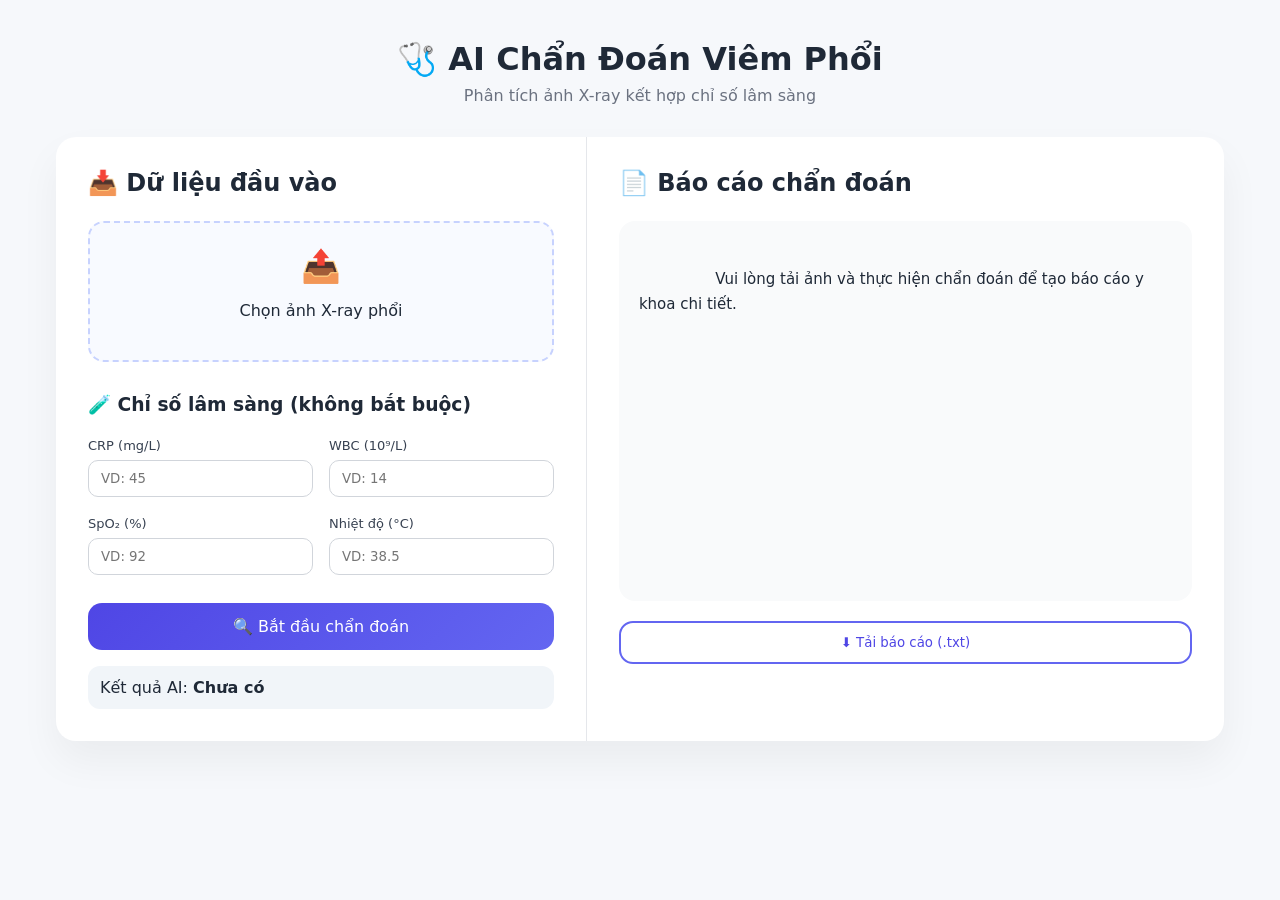
==== frontend/index.html @ d8b69166 "first commit" ====
<!DOCTYPE html>
<html lang="vi">
<head>
    <meta charset="UTF-8">
    <title>AI Chẩn Đoán Viêm Phổi</title>
    <meta name="viewport" content="width=device-width, initial-scale=1.0">
    <link rel="stylesheet" href="style.css">
</head>
<body>

<div class="app-wrapper">

    <!-- HEADER -->
    <header class="app-header">
        <h1>🩺 AI Chẩn Đoán Viêm Phổi</h1>
        <p>Phân tích ảnh X-ray kết hợp chỉ số lâm sàng</p>
    </header>

    <!-- MAIN -->
    <main class="app-card">

        <!-- LEFT -->
        <section class="panel left-panel">
            <h2>📥 Dữ liệu đầu vào</h2>

            <!-- Upload -->
            <label class="upload-box">
                <input type="file" id="image" accept="image/*" onchange="previewImage(event)">
                <div class="upload-content">
                    <span>📤</span>
                    <p>Chọn ảnh X-ray phổi</p>
                </div>
            </label>

            <div class="preview">
                <img id="image-preview" alt="Xem trước ảnh">
            </div>

            <!-- LAB -->
            <div class="lab-section">
                <h3>🧪 Chỉ số lâm sàng (không bắt buộc)</h3>

                <div class="lab-grid">
                    <div class="lab-item">
                        <label>CRP (mg/L)</label>
                        <input type="number" placeholder="VD: 45">
                    </div>

                    <div class="lab-item">
                        <label>WBC (10⁹/L)</label>
                        <input type="number" placeholder="VD: 14">
                    </div>

                    <div class="lab-item">
                        <label>SpO₂ (%)</label>
                        <input type="number" placeholder="VD: 92">
                    </div>

                    <div class="lab-item">
                        <label>Nhiệt độ (°C)</label>
                        <input type="number" step="0.1" placeholder="VD: 38.5">
                    </div>
                </div>
            </div>

            <button class="btn-primary" onclick="predict()">
                🔍 Bắt đầu chẩn đoán
            </button>

            <div class="result-box">
                <span>Kết quả AI:</span>
                <strong id="result-text">Chưa có</strong>
            </div>
        </section>

        <!-- RIGHT -->
        <section class="panel right-panel">
            <h2>📄 Báo cáo chẩn đoán</h2>

            <div id="llm-content" class="report-box">
                Vui lòng tải ảnh và thực hiện chẩn đoán để tạo báo cáo y khoa chi tiết.
            </div>

            <button class="btn-outline" onclick="downloadReport()">
                ⬇️ Tải báo cáo (.txt)
            </button>
        </section>

    </main>

</div>

<script src="script.js"></script>
</body>
</html>
---- frontend/style.css ----
/* RESET */
* {
    box-sizing: border-box;
    font-family: "Segoe UI", "Noto Sans JP", system-ui, sans-serif;
}

body {
    margin: 0;
    background: #f6f8fb;
    color: #1f2937;
}

/* WRAPPER */
.app-wrapper {
    max-width: 1200px;
    margin: 40px auto;
    padding: 0 16px;
}

/* HEADER */
.app-header {
    text-align: center;
    margin-bottom: 32px;
}

.app-header h1 {
    margin: 0;
    font-size: 32px;
    font-weight: 700;
}

.app-header p {
    margin-top: 8px;
    color: #6b7280;
}

/* CARD */
.app-card {
    display: grid;
    grid-template-columns: 1fr 1.2fr;
    background: #ffffff;
    border-radius: 20px;
    box-shadow: 0 20px 40px rgba(0,0,0,0.05);
    overflow: hidden;
}

/* PANEL */
.panel {
    padding: 32px;
}

.panel h2 {
    margin-top: 0;
    margin-bottom: 24px;
}

/* LEFT PANEL */
.left-panel {
    border-right: 1px solid #e5e7eb;
}

/* UPLOAD */
.upload-box {
    display: block;
    border: 2px dashed #c7d2fe;
    border-radius: 16px;
    padding: 24px;
    cursor: pointer;
    text-align: center;
    transition: 0.2s;
    background: #f8faff;
}

.upload-box:hover {
    background: #eef2ff;
}

.upload-box input {
    display: none;
}

.upload-content span {
    font-size: 32px;
}

.preview img {
    width: 100%;
    margin-top: 16px;
    border-radius: 12px;
    display: none;
}

/* LAB */
.lab-section {
    margin-top: 32px;
}

.lab-grid {
    display: grid;
    grid-template-columns: repeat(2, 1fr);
    gap: 16px;
}

.lab-item label {
    font-size: 13px;
    color: #374151;
}

.lab-item input {
    width: 100%;
    padding: 10px 12px;
    border-radius: 10px;
    border: 1px solid #d1d5db;
    margin-top: 6px;
}

/* BUTTONS */
.btn-primary {
    margin-top: 28px;
    width: 100%;
    padding: 14px;
    background: linear-gradient(135deg, #4f46e5, #6366f1);
    color: white;
    border: none;
    border-radius: 14px;
    font-size: 16px;
    cursor: pointer;
}

.btn-outline {
    margin-top: 20px;
    width: 100%;
    padding: 12px;
    background: transparent;
    border: 2px solid #6366f1;
    color: #4f46e5;
    border-radius: 14px;
    cursor: pointer;
}

/* RESULT */
.result-box {
    margin-top: 16px;
    padding: 12px;
    background: #f1f5f9;
    border-radius: 12px;
}

/* RIGHT PANEL */
.report-box {
    background: #f9fafb;
    border-radius: 16px;
    padding: 20px;
    height: 380px;
    overflow-y: auto;
    line-height: 1.7;
    font-size: 15px;
    white-space: pre-wrap;
}
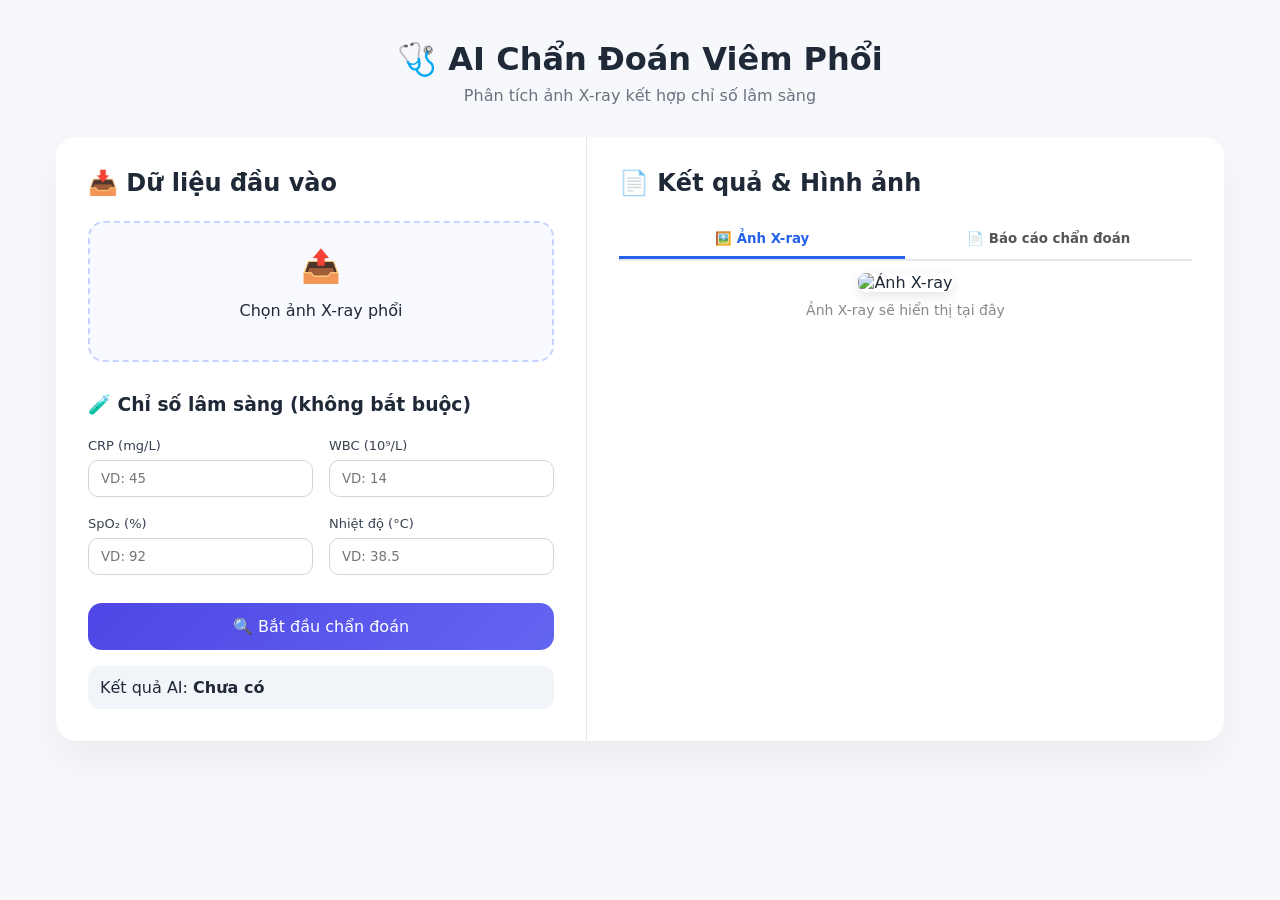
==== commit 5e0e3e2b: "grad-cam" ====
--- a/frontend/index.html
+++ b/frontend/index.html
@@ -1,95 +1,127 @@
 <!DOCTYPE html>
 <html lang="vi">
+
 <head>
     <meta charset="UTF-8">
     <title>AI Chẩn Đoán Viêm Phổi</title>
     <meta name="viewport" content="width=device-width, initial-scale=1.0">
     <link rel="stylesheet" href="style.css">
 </head>
+
 <body>
 
-<div class="app-wrapper">
+    <div class="app-wrapper">
 
-    <!-- HEADER -->
-    <header class="app-header">
-        <h1>🩺 AI Chẩn Đoán Viêm Phổi</h1>
-        <p>Phân tích ảnh X-ray kết hợp chỉ số lâm sàng</p>
-    </header>
+        <!-- HEADER -->
+        <header class="app-header">
+            <h1>🩺 AI Chẩn Đoán Viêm Phổi</h1>
+            <p>Phân tích ảnh X-ray kết hợp chỉ số lâm sàng</p>
+        </header>
 
-    <!-- MAIN -->
-    <main class="app-card">
+        <!-- MAIN -->
+        <main class="app-card">
 
-        <!-- LEFT -->
-        <section class="panel left-panel">
-            <h2>📥 Dữ liệu đầu vào</h2>
+            <!-- LEFT -->
+            <section class="panel left-panel">
+                <h2>📥 Dữ liệu đầu vào</h2>
 
-            <!-- Upload -->
-            <label class="upload-box">
-                <input type="file" id="image" accept="image/*" onchange="previewImage(event)">
-                <div class="upload-content">
-                    <span>📤</span>
-                    <p>Chọn ảnh X-ray phổi</p>
+                <!-- Upload -->
+                <label class="upload-box">
+                    <input type="file" id="image" accept="image/*" onchange="previewImage(event)">
+                    <div class="upload-content">
+                        <span>📤</span>
+                        <p>Chọn ảnh X-ray phổi</p>
+                    </div>
+                </label>
+
+                <div class="preview">
+                    <img id="image-preview" alt="Xem trước ảnh">
                 </div>
-            </label>
 
-            <div class="preview">
-                <img id="image-preview" alt="Xem trước ảnh">
-            </div>
+                <!-- LAB -->
+                <div class="lab-section">
+                    <h3>🧪 Chỉ số lâm sàng (không bắt buộc)</h3>
 
-            <!-- LAB -->
-            <div class="lab-section">
-                <h3>🧪 Chỉ số lâm sàng (không bắt buộc)</h3>
+                    <div class="lab-grid">
+                        <div class="lab-item">
+                            <label>CRP (mg/L)</label>
+                            <input type="number" placeholder="VD: 45">
+                        </div>
 
-                <div class="lab-grid">
-                    <div class="lab-item">
-                        <label>CRP (mg/L)</label>
-                        <input type="number" placeholder="VD: 45">
+                        <div class="lab-item">
+                            <label>WBC (10⁹/L)</label>
+                            <input type="number" placeholder="VD: 14">
+                        </div>
+
+                        <div class="lab-item">
+                            <label>SpO₂ (%)</label>
+                            <input type="number" placeholder="VD: 92">
+                        </div>
+
+                        <div class="lab-item">
+                            <label>Nhiệt độ (°C)</label>
+                            <input type="number" step="0.1" placeholder="VD: 38.5">
+                        </div>
+                    </div>
+                </div>
+
+                <button class="btn-primary" onclick="predict()">
+                    🔍 Bắt đầu chẩn đoán
+                </button>
+
+                <div class="result-box">
+                    <span>Kết quả AI:</span>
+                    <strong id="result-text">Chưa có</strong>
+                </div>
+            </section>
+
+            <!-- RIGHT -->
+            <section class="panel right-panel">
+
+                <h2>📄 Kết quả & Hình ảnh</h2>
+
+                <!-- TAB HEADER -->
+                <div class="tab-header">
+                    <button class="tab-btn active" onclick="switchTab('image-tab')">
+                        🖼️ Ảnh X-ray
+                    </button>
+                    <button class="tab-btn" onclick="switchTab('report-tab')">
+                        📄 Báo cáo chẩn đoán
+                    </button>
+                </div>
+
+                <!-- TAB CONTENT -->
+                <div class="tab-content">
+
+                    <!-- IMAGE TAB -->
+                    <div id="image-tab" class="tab-panel active">
+                        <div class="xray-viewer">
+                            <img id="heatmap-image" alt="Ảnh X-ray">
+                            <p class="hint-text">Ảnh X-ray sẽ hiển thị tại đây</p>
+                        </div>
                     </div>
 
-                    <div class="lab-item">
-                        <label>WBC (10⁹/L)</label>
-                        <input type="number" placeholder="VD: 14">
+                    <!-- REPORT TAB -->
+                    <div id="report-tab" class="tab-panel">
+                        <div id="llm-content" class="report-box">
+                            Vui lòng tải ảnh và thực hiện chẩn đoán để tạo báo cáo y khoa chi tiết.
+                        </div>
+
+                        <button class="btn-outline" onclick="downloadReport()">
+                            ⬇️ Tải báo cáo (.txt)
+                        </button>
                     </div>
 
-                    <div class="lab-item">
-                        <label>SpO₂ (%)</label>
-                        <input type="number" placeholder="VD: 92">
-                    </div>
+                </div>
 
-                    <div class="lab-item">
-                        <label>Nhiệt độ (°C)</label>
-                        <input type="number" step="0.1" placeholder="VD: 38.5">
-                    </div>
-                </div>
-            </div>
+            </section>
 
-            <button class="btn-primary" onclick="predict()">
-                🔍 Bắt đầu chẩn đoán
-            </button>
 
-            <div class="result-box">
-                <span>Kết quả AI:</span>
-                <strong id="result-text">Chưa có</strong>
-            </div>
-        </section>
+        </main>
 
-        <!-- RIGHT -->
-        <section class="panel right-panel">
-            <h2>📄 Báo cáo chẩn đoán</h2>
+    </div>
 
-            <div id="llm-content" class="report-box">
-                Vui lòng tải ảnh và thực hiện chẩn đoán để tạo báo cáo y khoa chi tiết.
-            </div>
+    <script src="script.js"></script>
+</body>
 
-            <button class="btn-outline" onclick="downloadReport()">
-                ⬇️ Tải báo cáo (.txt)
-            </button>
-        </section>
-
-    </main>
-
-</div>
-
-<script src="script.js"></script>
-</body>
-</html>
+</html>
--- a/frontend/style.css
+++ b/frontend/style.css
@@ -157,3 +157,58 @@
     font-size: 15px;
     white-space: pre-wrap;
 }
+
+
+.tab-header {
+    display: flex;
+    border-bottom: 2px solid #e5e7eb;
+    margin-bottom: 12px;
+}
+
+.tab-btn {
+    flex: 1;
+    padding: 10px;
+    background: none;
+    border: none;
+    cursor: pointer;
+    font-weight: 600;
+    color: #555;
+    border-bottom: 3px solid transparent;
+    transition: all 0.2s ease;
+}
+
+.tab-btn:hover {
+    background-color: #f3f4f6;
+}
+
+.tab-btn.active {
+    color: #2563eb;
+    border-bottom: 3px solid #2563eb;
+}
+
+/* TAB CONTENT */
+.tab-panel {
+    display: none;
+}
+
+.tab-panel.active {
+    display: block;
+}
+
+/* X-RAY VIEW */
+.xray-viewer {
+    text-align: center;
+}
+
+.xray-viewer img {
+    max-width: 100%;
+    max-height: 420px;
+    border-radius: 8px;
+    box-shadow: 0 4px 12px rgba(0,0,0,0.1);
+}
+
+.hint-text {
+    margin-top: 10px;
+    color: #888;
+    font-size: 14px;
+}
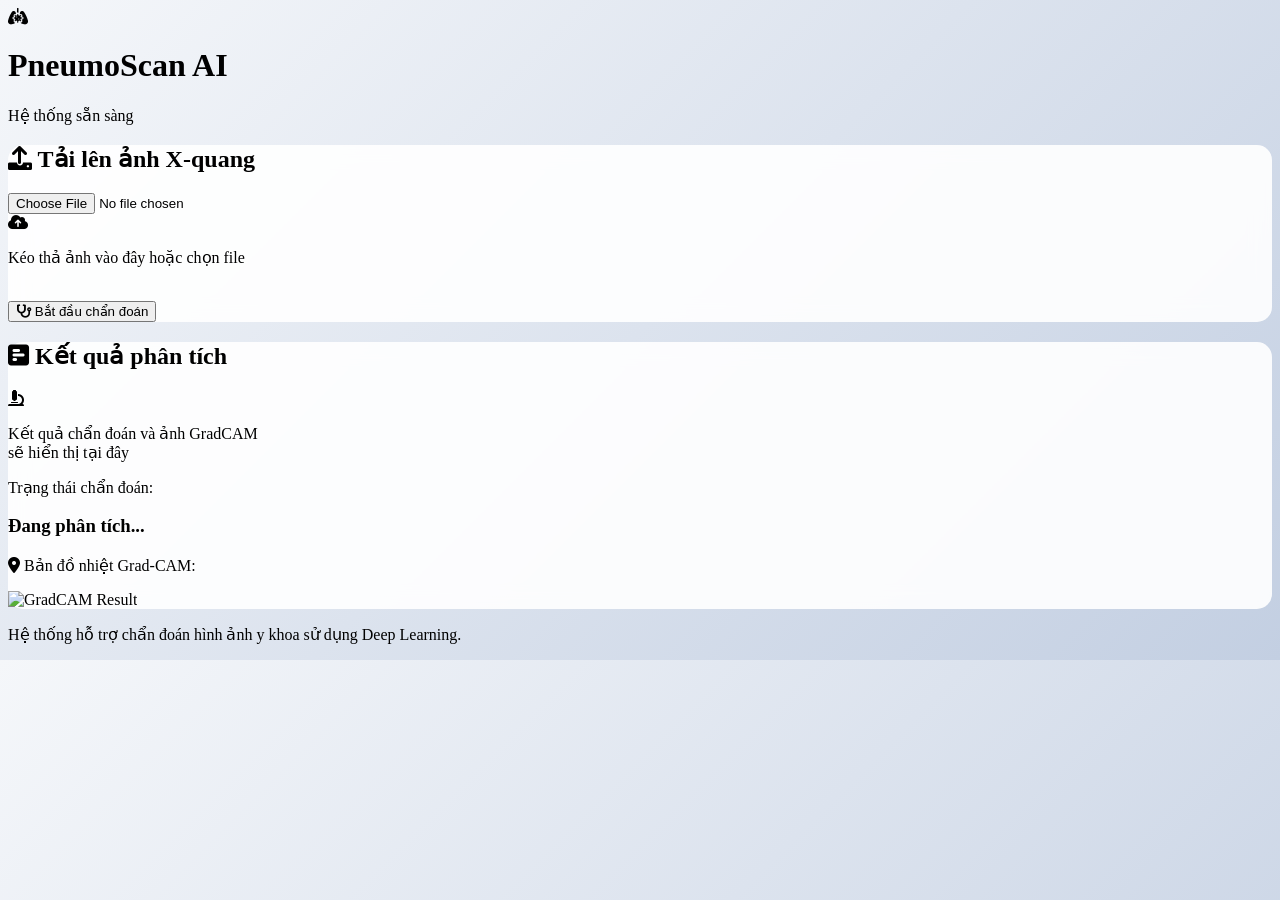
==== commit 88809aa7: "update 5/3" ====
--- a/frontend/index.html
+++ b/frontend/index.html
@@ -1,127 +1,82 @@
 <!DOCTYPE html>
 <html lang="vi">
-
 <head>
     <meta charset="UTF-8">
-    <title>AI Chẩn Đoán Viêm Phổi</title>
     <meta name="viewport" content="width=device-width, initial-scale=1.0">
-    <link rel="stylesheet" href="style.css">
+    <title>PneumoScan AI - Chẩn đoán Viêm Phổi</title>
+    <script src="https://cdn.tailwindcss.com"></script>
+    <link href="https://cdnjs.cloudflare.com/ajax/libs/font-awesome/6.0.0/css/all.min.css" rel="stylesheet">
+    <style>
+        .gradient-bg { background: linear-gradient(135deg, #f5f7fa 0%, #c3cfe2 100%); }
+        .glass-card { background: rgba(255, 255, 255, 0.9); backdrop-filter: blur(10px); border-radius: 15px; }
+    </style>
 </head>
+<body class="gradient-bg min-h-screen font-sans text-gray-800">
 
-<body>
+    <header class="p-6 bg-white shadow-sm flex justify-between items-center">
+        <div class="flex items-center space-x-2">
+            <i class="fas fa-lungs-virus text-blue-600 text-3xl"></i>
+            <h1 class="text-2xl font-bold text-gray-700">PneumoScan <span class="text-blue-600">AI</span></h1>
+        </div>
+        <div class="flex items-center space-x-2">
+            <span class="w-3 h-3 bg-green-500 rounded-full animate-pulse"></span>
+            <span class="text-sm font-medium text-gray-500">Hệ thống sẵn sàng</span>
+        </div>
+    </header>
 
-    <div class="app-wrapper">
+    <main class="max-w-6xl mx-auto p-8">
+    <div class="grid grid-cols-1 md:grid-cols-2 gap-8">
+        
+        <div class="glass-card p-6 shadow-xl">
+            <h2 class="text-xl font-semibold mb-4 flex items-center">
+                <i class="fas fa-upload mr-2 text-blue-500"></i> Tải lên ảnh X-quang
+            </h2>
+            
+            <div id="dropzone" class="border-2 border-dashed border-blue-300 rounded-xl p-8 text-center hover:border-blue-500 transition-all cursor-pointer bg-blue-50">
+                <input type="file" id="fileInput" class="hidden" accept="image/*">
+                <div id="upload-prompt">
+                    <i class="fas fa-cloud-upload-alt text-5xl text-blue-400 mb-3"></i>
+                    <p class="text-gray-600">Kéo thả ảnh vào đây hoặc <span class="text-blue-600 font-bold">chọn file</span></p>
+                </div>
+                <img id="imagePreview" class="hidden mt-2 rounded-lg max-h-64 mx-auto shadow-md border-2 border-white">
+            </div>
 
-        <!-- HEADER -->
-        <header class="app-header">
-            <h1>🩺 AI Chẩn Đoán Viêm Phổi</h1>
-            <p>Phân tích ảnh X-ray kết hợp chỉ số lâm sàng</p>
-        </header>
+            <button id="analyzeBtn" class="w-full mt-6 bg-blue-600 text-white py-3 rounded-lg font-bold hover:bg-blue-700 transition-all flex justify-center items-center" onclick="predict()">
+                <i class="fas fa-stethoscope mr-2"></i> Bắt đầu chẩn đoán
+            </button>
+        </div>
 
-        <!-- MAIN -->
-        <main class="app-card">
+        <div class="glass-card p-6 shadow-xl">
+            <h2 class="text-xl font-semibold mb-4 flex items-center">
+                <i class="fas fa-poll-h mr-2 text-green-500"></i> Kết quả phân tích
+            </h2>
 
-            <!-- LEFT -->
-            <section class="panel left-panel">
-                <h2>📥 Dữ liệu đầu vào</h2>
+            <div id="no-result" class="h-64 flex flex-col justify-center items-center text-gray-400 italic text-center">
+                <i class="fas fa-microscope text-4xl mb-2 opacity-20"></i>
+                <p>Kết quả chẩn đoán và ảnh GradCAM<br>sẽ hiển thị tại đây</p>
+            </div>
 
-                <!-- Upload -->
-                <label class="upload-box">
-                    <input type="file" id="image" accept="image/*" onchange="previewImage(event)">
-                    <div class="upload-content">
-                        <span>📤</span>
-                        <p>Chọn ảnh X-ray phổi</p>
-                    </div>
-                </label>
-
-                <div class="preview">
-                    <img id="image-preview" alt="Xem trước ảnh">
+            <div id="result-content" class="hidden space-y-6">
+                <div id="result-badge" class="p-4 rounded-lg border-l-4 shadow-sm">
+                    <p class="text-xs uppercase font-bold opacity-70">Trạng thái chẩn đoán:</p>
+                    <h3 id="prediction-text" class="text-2xl font-black uppercase tracking-tight">Đang phân tích...</h3>
                 </div>
 
-                <!-- LAB -->
-                <div class="lab-section">
-                    <h3>🧪 Chỉ số lâm sàng (không bắt buộc)</h3>
-
-                    <div class="lab-grid">
-                        <div class="lab-item">
-                            <label>CRP (mg/L)</label>
-                            <input type="number" placeholder="VD: 45">
-                        </div>
-
-                        <div class="lab-item">
-                            <label>WBC (10⁹/L)</label>
-                            <input type="number" placeholder="VD: 14">
-                        </div>
-
-                        <div class="lab-item">
-                            <label>SpO₂ (%)</label>
-                            <input type="number" placeholder="VD: 92">
-                        </div>
-
-                        <div class="lab-item">
-                            <label>Nhiệt độ (°C)</label>
-                            <input type="number" step="0.1" placeholder="VD: 38.5">
-                        </div>
+                <div>
+                    <p class="text-sm font-semibold text-gray-600 mb-2 italic">
+                        <i class="fas fa-map-marker-alt text-red-500 mr-1"></i> Bản đồ nhiệt Grad-CAM:
+                    </p>
+                    <div class="relative rounded-lg overflow-hidden border-2 border-gray-100 bg-gray-900 shadow-inner">
+                        <img id="gradcam-image" src="" alt="GradCAM Result" class="w-full h-auto min-h-[250px] object-contain">
                     </div>
                 </div>
-
-                <button class="btn-primary" onclick="predict()">
-                    🔍 Bắt đầu chẩn đoán
-                </button>
-
-                <div class="result-box">
-                    <span>Kết quả AI:</span>
-                    <strong id="result-text">Chưa có</strong>
-                </div>
-            </section>
-
-            <!-- RIGHT -->
-            <section class="panel right-panel">
-
-                <h2>📄 Kết quả & Hình ảnh</h2>
-
-                <!-- TAB HEADER -->
-                <div class="tab-header">
-                    <button class="tab-btn active" onclick="switchTab('image-tab')">
-                        🖼️ Ảnh X-ray
-                    </button>
-                    <button class="tab-btn" onclick="switchTab('report-tab')">
-                        📄 Báo cáo chẩn đoán
-                    </button>
-                </div>
-
-                <!-- TAB CONTENT -->
-                <div class="tab-content">
-
-                    <!-- IMAGE TAB -->
-                    <div id="image-tab" class="tab-panel active">
-                        <div class="xray-viewer">
-                            <img id="heatmap-image" alt="Ảnh X-ray">
-                            <p class="hint-text">Ảnh X-ray sẽ hiển thị tại đây</p>
-                        </div>
-                    </div>
-
-                    <!-- REPORT TAB -->
-                    <div id="report-tab" class="tab-panel">
-                        <div id="llm-content" class="report-box">
-                            Vui lòng tải ảnh và thực hiện chẩn đoán để tạo báo cáo y khoa chi tiết.
-                        </div>
-
-                        <button class="btn-outline" onclick="downloadReport()">
-                            ⬇️ Tải báo cáo (.txt)
-                        </button>
-                    </div>
-
-                </div>
-
-            </section>
-
-
-        </main>
-
+            </div>
+        </div>
     </div>
-
+    
+    <p class="text-center text-xs text-gray-500 mt-12 italic">Hệ thống hỗ trợ chẩn đoán hình ảnh y khoa sử dụng Deep Learning.</p>
+</main>
     <script src="script.js"></script>
+    
 </body>
-
 </html>
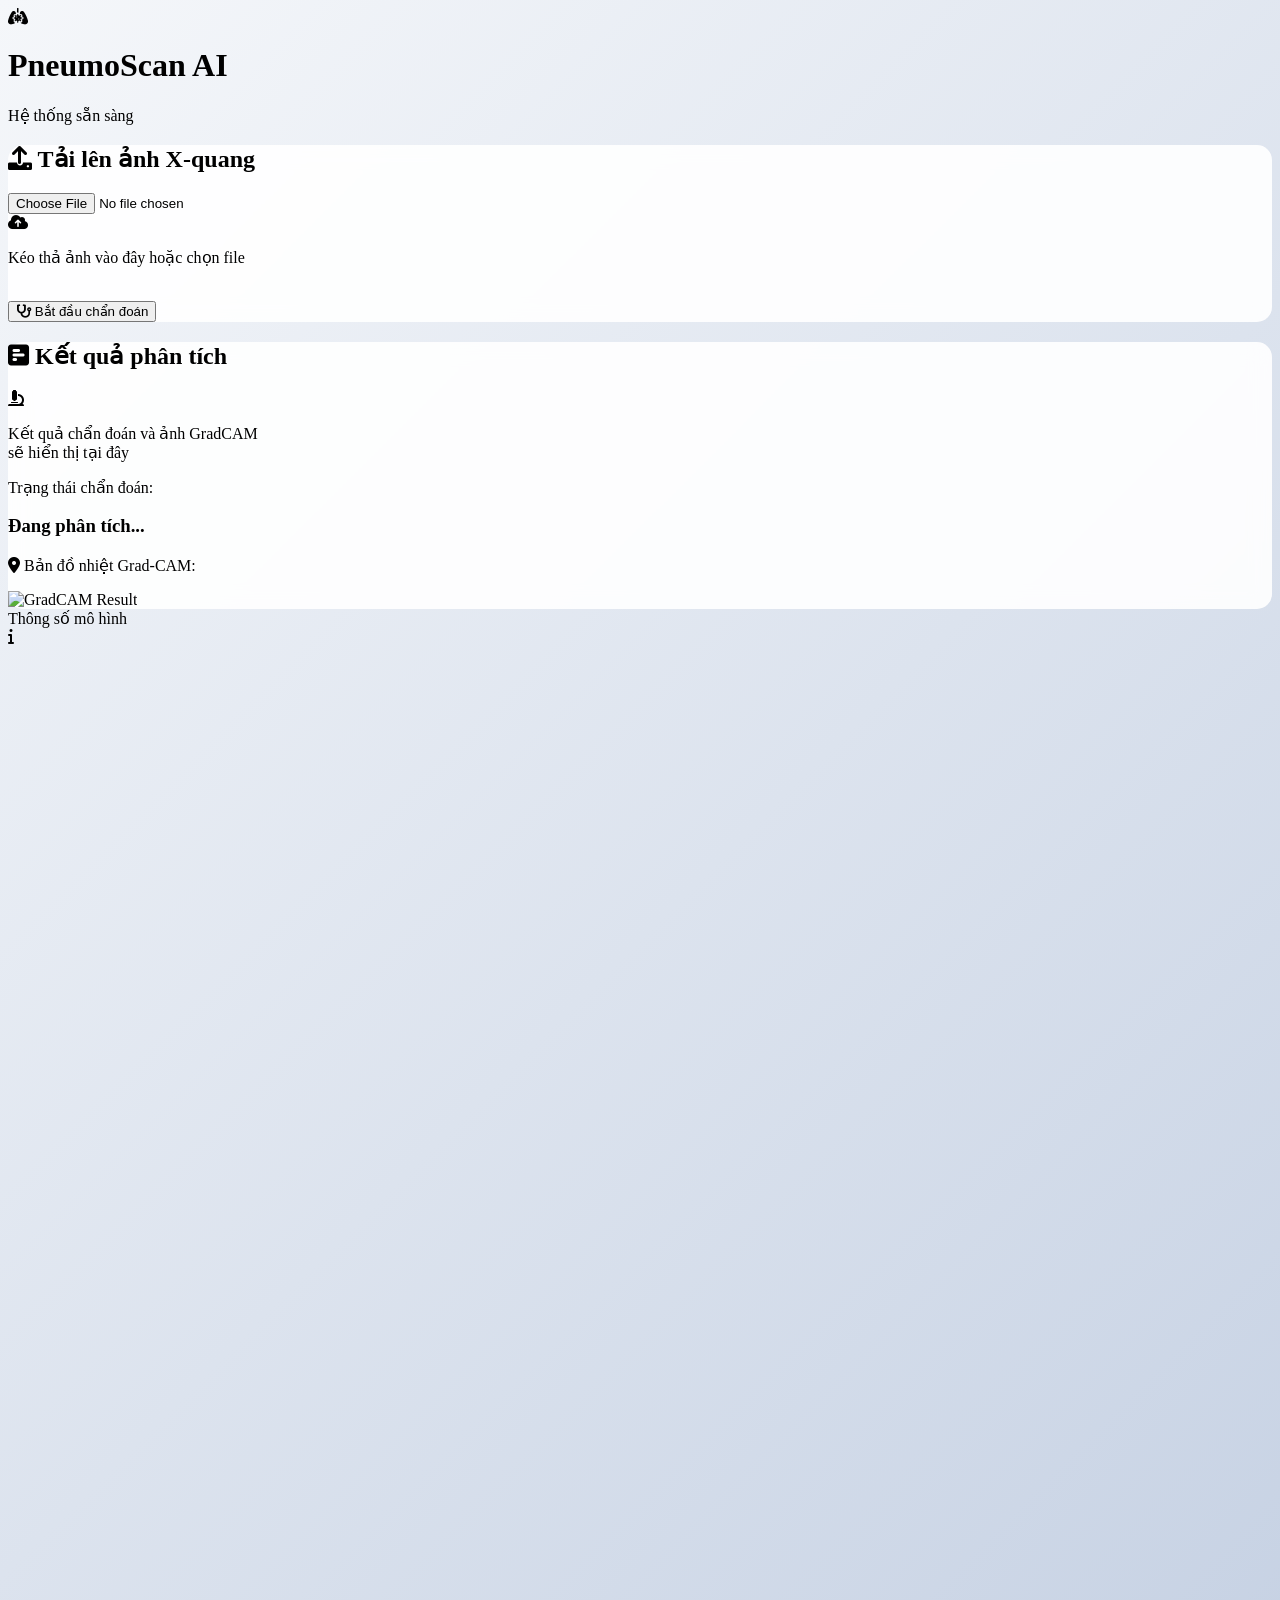
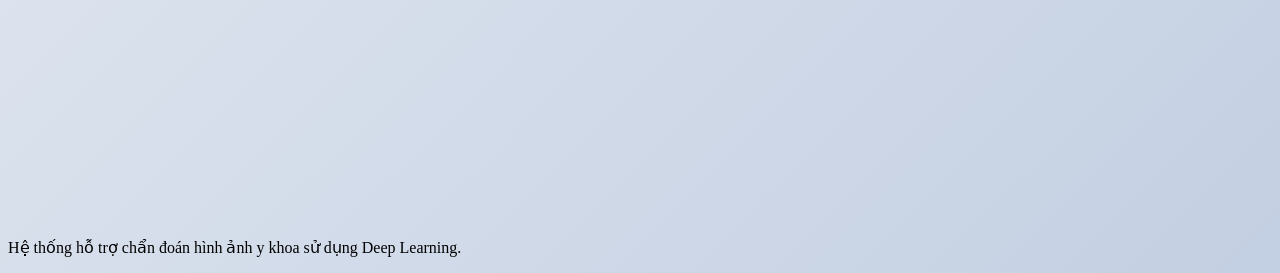
==== commit ea471e99: "Update index.html" ====
--- a/frontend/index.html
+++ b/frontend/index.html
@@ -6,6 +6,7 @@
     <title>PneumoScan AI - Chẩn đoán Viêm Phổi</title>
     <script src="https://cdn.tailwindcss.com"></script>
     <link href="https://cdnjs.cloudflare.com/ajax/libs/font-awesome/6.0.0/css/all.min.css" rel="stylesheet">
+    <script src="https://cdnjs.cloudflare.com/ajax/libs/Chart.js/4.4.1/chart.umd.js"></script>
     <style>
         .gradient-bg { background: linear-gradient(135deg, #f5f7fa 0%, #c3cfe2 100%); }
         .glass-card { background: rgba(255, 255, 255, 0.9); backdrop-filter: blur(10px); border-radius: 15px; }
@@ -25,58 +26,331 @@
     </header>
 
     <main class="max-w-6xl mx-auto p-8">
-    <div class="grid grid-cols-1 md:grid-cols-2 gap-8">
-        
-        <div class="glass-card p-6 shadow-xl">
-            <h2 class="text-xl font-semibold mb-4 flex items-center">
-                <i class="fas fa-upload mr-2 text-blue-500"></i> Tải lên ảnh X-quang
-            </h2>
-            
-            <div id="dropzone" class="border-2 border-dashed border-blue-300 rounded-xl p-8 text-center hover:border-blue-500 transition-all cursor-pointer bg-blue-50">
-                <input type="file" id="fileInput" class="hidden" accept="image/*">
-                <div id="upload-prompt">
-                    <i class="fas fa-cloud-upload-alt text-5xl text-blue-400 mb-3"></i>
-                    <p class="text-gray-600">Kéo thả ảnh vào đây hoặc <span class="text-blue-600 font-bold">chọn file</span></p>
-                </div>
-                <img id="imagePreview" class="hidden mt-2 rounded-lg max-h-64 mx-auto shadow-md border-2 border-white">
+        <div class="grid grid-cols-1 md:grid-cols-2 gap-8">
+
+            <div class="glass-card p-6 shadow-xl">
+                <h2 class="text-xl font-semibold mb-4 flex items-center">
+                    <i class="fas fa-upload mr-2 text-blue-500"></i> Tải lên ảnh X-quang
+                </h2>
+                <div id="dropzone" class="border-2 border-dashed border-blue-300 rounded-xl p-8 text-center hover:border-blue-500 transition-all cursor-pointer bg-blue-50">
+                    <input type="file" id="fileInput" class="hidden" accept="image/*">
+                    <div id="upload-prompt">
+                        <i class="fas fa-cloud-upload-alt text-5xl text-blue-400 mb-3"></i>
+                        <p class="text-gray-600">Kéo thả ảnh vào đây hoặc <span class="text-blue-600 font-bold">chọn file</span></p>
+                    </div>
+                    <img id="imagePreview" class="hidden mt-2 rounded-lg max-h-64 mx-auto shadow-md border-2 border-white">
+                </div>
+                <button id="analyzeBtn" class="w-full mt-6 bg-blue-600 text-white py-3 rounded-lg font-bold hover:bg-blue-700 transition-all flex justify-center items-center" onclick="predict()">
+                    <i class="fas fa-stethoscope mr-2"></i> Bắt đầu chẩn đoán
+                </button>
             </div>
 
-            <button id="analyzeBtn" class="w-full mt-6 bg-blue-600 text-white py-3 rounded-lg font-bold hover:bg-blue-700 transition-all flex justify-center items-center" onclick="predict()">
-                <i class="fas fa-stethoscope mr-2"></i> Bắt đầu chẩn đoán
-            </button>
-        </div>
-
-        <div class="glass-card p-6 shadow-xl">
-            <h2 class="text-xl font-semibold mb-4 flex items-center">
-                <i class="fas fa-poll-h mr-2 text-green-500"></i> Kết quả phân tích
-            </h2>
-
-            <div id="no-result" class="h-64 flex flex-col justify-center items-center text-gray-400 italic text-center">
-                <i class="fas fa-microscope text-4xl mb-2 opacity-20"></i>
-                <p>Kết quả chẩn đoán và ảnh GradCAM<br>sẽ hiển thị tại đây</p>
-            </div>
-
-            <div id="result-content" class="hidden space-y-6">
-                <div id="result-badge" class="p-4 rounded-lg border-l-4 shadow-sm">
-                    <p class="text-xs uppercase font-bold opacity-70">Trạng thái chẩn đoán:</p>
-                    <h3 id="prediction-text" class="text-2xl font-black uppercase tracking-tight">Đang phân tích...</h3>
-                </div>
-
-                <div>
-                    <p class="text-sm font-semibold text-gray-600 mb-2 italic">
-                        <i class="fas fa-map-marker-alt text-red-500 mr-1"></i> Bản đồ nhiệt Grad-CAM:
-                    </p>
-                    <div class="relative rounded-lg overflow-hidden border-2 border-gray-100 bg-gray-900 shadow-inner">
-                        <img id="gradcam-image" src="" alt="GradCAM Result" class="w-full h-auto min-h-[250px] object-contain">
+            <div class="glass-card p-6 shadow-xl">
+                <h2 class="text-xl font-semibold mb-4 flex items-center">
+                    <i class="fas fa-poll-h mr-2 text-green-500"></i> Kết quả phân tích
+                </h2>
+                <div id="no-result" class="h-64 flex flex-col justify-center items-center text-gray-400 italic text-center">
+                    <i class="fas fa-microscope text-4xl mb-2 opacity-20"></i>
+                    <p>Kết quả chẩn đoán và ảnh GradCAM<br>sẽ hiển thị tại đây</p>
+                </div>
+                <div id="result-content" class="hidden space-y-6">
+                    <div id="result-badge" class="p-4 rounded-lg border-l-4 shadow-sm">
+                        <p class="text-xs uppercase font-bold opacity-70">Trạng thái chẩn đoán:</p>
+                        <h3 id="prediction-text" class="text-2xl font-black uppercase tracking-tight">Đang phân tích...</h3>
+                    </div>
+                    <div>
+                        <p class="text-sm font-semibold text-gray-600 mb-2 italic">
+                            <i class="fas fa-map-marker-alt text-red-500 mr-1"></i> Bản đồ nhiệt Grad-CAM:
+                        </p>
+                        <div class="relative rounded-lg overflow-hidden border-2 border-gray-100 bg-gray-900 shadow-inner">
+                            <img id="gradcam-image" src="" alt="GradCAM Result" class="w-full h-auto min-h-[250px] object-contain">
+                        </div>
                     </div>
                 </div>
             </div>
         </div>
-    </div>
-    
-    <p class="text-center text-xs text-gray-500 mt-12 italic">Hệ thống hỗ trợ chẩn đoán hình ảnh y khoa sử dụng Deep Learning.</p>
-</main>
+
+        <!-- ===== MODEL INFO ICON ===== -->
+        <style>
+            #model-tooltip {
+                opacity: 0;
+                visibility: hidden;
+                transform: translateY(6px);
+                transition: opacity 0.2s ease, transform 0.2s ease, visibility 0.2s;
+            }
+            #model-icon-wrap:hover #model-tooltip,
+            #model-tooltip:hover {
+                opacity: 1;
+                visibility: visible;
+                transform: translateY(0);
+            }
+            .auc-bar { transition: width 0.8s cubic-bezier(.22,1,.36,1); }
+        </style>
+
+        <div id="model-icon-wrap" class="mt-6 flex justify-end pr-1 relative">
+            <!-- Trigger icon -->
+            <div class="flex items-center gap-2 cursor-pointer select-none group">
+                <span class="text-xs text-gray-400 group-hover:text-blue-500 transition-colors font-medium">Thông số mô hình</span>
+                <div class="w-7 h-7 rounded-full bg-white shadow-md border border-blue-200 flex items-center justify-center text-blue-500 hover:bg-blue-50 hover:border-blue-400 transition-all">
+                    <i class="fas fa-info text-xs"></i>
+                </div>
+            </div>
+
+            <!-- Tooltip panel -->
+            <div id="model-tooltip" class="absolute right-0 bottom-10 z-50 w-[680px] max-w-[95vw] bg-white rounded-2xl shadow-2xl border border-gray-100 p-5 text-gray-800">
+
+                <!-- Header -->
+                <div class="flex items-center justify-between mb-4">
+                    <div class="flex items-center gap-2">
+                        <i class="fas fa-brain text-indigo-500"></i>
+                        <span class="font-semibold text-sm">ResNet-50 · RSNA Pneumonia</span>
+                        <span class="text-xs bg-blue-100 text-blue-700 font-semibold px-2 py-0.5 rounded">3 Classes</span>
+                        <span class="text-xs bg-green-100 text-green-700 font-semibold px-2 py-0.5 rounded">Best Epoch 22</span>
+                    </div>
+                    <span class="text-xs text-gray-400">Val: 2,574 ảnh</span>
+                </div>
+
+                <!-- Top 4 metrics -->
+                <div class="grid grid-cols-4 gap-2 mb-4">
+                    <div class="bg-gray-50 rounded-xl p-3 text-center">
+                        <p class="text-xs text-gray-400 font-medium uppercase mb-1">Accuracy</p>
+                        <p class="text-xl font-mono font-bold text-blue-600">72.80%</p>
+                        <p class="text-xs text-gray-400 mt-0.5">TTA: 72.38%</p>
+                    </div>
+                    <div class="bg-gray-50 rounded-xl p-3 text-center">
+                        <p class="text-xs text-gray-400 font-medium uppercase mb-1">F1-macro</p>
+                        <p class="text-xl font-mono font-bold text-blue-600">0.7202</p>
+                        <p class="text-xs text-gray-400 mt-0.5">TTA: 0.7147</p>
+                    </div>
+                    <div class="bg-gray-50 rounded-xl p-3 text-center">
+                        <p class="text-xs text-gray-400 font-medium uppercase mb-1">Val Loss</p>
+                        <p class="text-xl font-mono font-bold text-amber-500">0.7154</p>
+                        <p class="text-xs text-gray-400 mt-0.5">Epoch 22</p>
+                    </div>
+                    <div class="bg-gray-50 rounded-xl p-3 text-center">
+                        <p class="text-xs text-gray-400 font-medium uppercase mb-1">AUC avg</p>
+                        <p class="text-xl font-mono font-bold text-emerald-600">0.893</p>
+                        <p class="text-xs text-gray-400 mt-0.5">OvR macro</p>
+                    </div>
+                </div>
+
+                <!-- Charts + AUC row -->
+                <div class="grid grid-cols-2 gap-3 mb-4">
+                    <!-- Training curve -->
+                    <div class="bg-gray-50 rounded-xl p-3">
+                        <p class="text-xs font-semibold text-gray-400 uppercase tracking-wide mb-2">Training Curves</p>
+                        <div class="relative w-full" style="height:130px">
+                            <canvas id="trainChart"></canvas>
+                        </div>
+                        <div class="flex gap-3 mt-1.5 text-xs text-gray-400">
+                            <span class="flex items-center gap-1"><span class="inline-block w-3 h-0.5 bg-blue-400 rounded"></span>Train</span>
+                            <span class="flex items-center gap-1"><span class="inline-block w-3 h-0.5 bg-red-400 rounded"></span>Val loss</span>
+                            <span class="flex items-center gap-1"><span class="inline-block w-3 h-0.5 bg-emerald-400 rounded" style="border-top:2px dashed #34d399;background:transparent"></span>Val F1</span>
+                        </div>
+                    </div>
+
+                    <!-- AUC bars + confusion matrix -->
+                    <div class="bg-gray-50 rounded-xl p-3">
+                        <p class="text-xs font-semibold text-gray-400 uppercase tracking-wide mb-2">AUC per class</p>
+                        <div class="space-y-2 mb-3">
+                            <div>
+                                <div class="flex justify-between text-xs mb-0.5">
+                                    <span class="text-red-500 font-medium">lung_opacity</span>
+                                    <span class="font-mono text-gray-500">0.898</span>
+                                </div>
+                                <div class="w-full bg-gray-200 rounded-full h-1.5">
+                                    <div class="auc-bar bg-red-400 h-1.5 rounded-full" style="width:0%" data-w="89.8%"></div>
+                                </div>
+                            </div>
+                            <div>
+                                <div class="flex justify-between text-xs mb-0.5">
+                                    <span class="text-emerald-600 font-medium">normal</span>
+                                    <span class="font-mono text-gray-500">0.954</span>
+                                </div>
+                                <div class="w-full bg-gray-200 rounded-full h-1.5">
+                                    <div class="auc-bar bg-emerald-500 h-1.5 rounded-full" style="width:0%" data-w="95.4%"></div>
+                                </div>
+                            </div>
+                            <div>
+                                <div class="flex justify-between text-xs mb-0.5">
+                                    <span class="text-blue-600 font-medium">not_normal</span>
+                                    <span class="font-mono text-gray-500">0.826</span>
+                                </div>
+                                <div class="w-full bg-gray-200 rounded-full h-1.5">
+                                    <div class="auc-bar bg-blue-500 h-1.5 rounded-full" style="width:0%" data-w="82.6%"></div>
+                                </div>
+                            </div>
+                        </div>
+                        <!-- Mini confusion matrix -->
+                        <p class="text-xs font-semibold text-gray-400 uppercase tracking-wide mb-1.5">Confusion Matrix</p>
+                        <table class="w-full text-xs text-center border-collapse">
+                            <thead>
+                                <tr>
+                                    <td class="text-gray-300 pb-0.5"></td>
+                                    <td class="text-gray-400 pb-0.5 text-xs">lung_op.</td>
+                                    <td class="text-gray-400 pb-0.5 text-xs">normal</td>
+                                    <td class="text-gray-400 pb-0.5 text-xs">not_n.</td>
+                                </tr>
+                            </thead>
+                            <tbody>
+                                <tr>
+                                    <td class="text-gray-400 pr-1 text-right text-xs">lung_op.</td>
+                                    <td class="font-mono font-semibold bg-emerald-100 text-emerald-800 rounded px-1 py-0.5">381</td>
+                                    <td class="font-mono bg-amber-50 text-amber-700 rounded px-1 py-0.5">61</td>
+                                    <td class="font-mono bg-amber-50 text-amber-700 rounded px-1 py-0.5">67</td>
+                                </tr>
+                                <tr>
+                                    <td class="text-gray-400 pr-1 text-right text-xs">normal</td>
+                                    <td class="font-mono bg-red-50 text-red-500 rounded px-1 py-0.5">35</td>
+                                    <td class="font-mono font-semibold bg-emerald-100 text-emerald-800 rounded px-1 py-0.5">787</td>
+                                    <td class="font-mono bg-amber-50 text-amber-700 rounded px-1 py-0.5">62</td>
+                                </tr>
+                                <tr>
+                                    <td class="text-gray-400 pr-1 text-right text-xs">not_n.</td>
+                                    <td class="font-mono bg-red-50 text-red-500 rounded px-1 py-0.5">76</td>
+                                    <td class="font-mono bg-red-50 text-red-500 rounded px-1 py-0.5">396</td>
+                                    <td class="font-mono font-semibold bg-emerald-100 text-emerald-800 rounded px-1 py-0.5">709</td>
+                                </tr>
+                            </tbody>
+                        </table>
+                    </div>
+                </div>
+
+                <!-- Classification report -->
+                <div class="mb-3">
+                    <p class="text-xs font-semibold text-gray-400 uppercase tracking-wide mb-1.5">Classification Report</p>
+                    <table class="w-full text-xs text-center border-collapse">
+                        <thead class="bg-gray-100 text-gray-500">
+                            <tr>
+                                <th class="px-2 py-1.5 text-left rounded-tl-lg">Lớp</th>
+                                <th class="px-2 py-1.5">Precision</th>
+                                <th class="px-2 py-1.5">Recall</th>
+                                <th class="px-2 py-1.5">F1</th>
+                                <th class="px-2 py-1.5">AUC</th>
+                                <th class="px-2 py-1.5 rounded-tr-lg">Support</th>
+                            </tr>
+                        </thead>
+                        <tbody class="divide-y divide-gray-100 bg-white">
+                            <tr>
+                                <td class="px-2 py-1.5 text-left font-semibold text-red-500"><span class="inline-block w-1.5 h-1.5 bg-red-400 rounded-full mr-1"></span>lung_opacity</td>
+                                <td class="px-2 py-1.5 font-mono">0.57</td>
+                                <td class="px-2 py-1.5 font-mono">0.75</td>
+                                <td class="px-2 py-1.5 font-mono">0.65</td>
+                                <td class="px-2 py-1.5 font-mono text-amber-500">0.898</td>
+                                <td class="px-2 py-1.5 text-gray-400">509</td>
+                            </tr>
+                            <tr>
+                                <td class="px-2 py-1.5 text-left font-semibold text-emerald-600"><span class="inline-block w-1.5 h-1.5 bg-emerald-500 rounded-full mr-1"></span>normal</td>
+                                <td class="px-2 py-1.5 font-mono font-semibold text-emerald-600">0.79</td>
+                                <td class="px-2 py-1.5 font-mono font-semibold text-emerald-600">0.89</td>
+                                <td class="px-2 py-1.5 font-mono font-semibold text-emerald-600">0.84</td>
+                                <td class="px-2 py-1.5 font-mono font-semibold text-emerald-600">0.954</td>
+                                <td class="px-2 py-1.5 text-gray-400">884</td>
+                            </tr>
+                            <tr>
+                                <td class="px-2 py-1.5 text-left font-semibold text-blue-600"><span class="inline-block w-1.5 h-1.5 bg-blue-500 rounded-full mr-1"></span>not_normal</td>
+                                <td class="px-2 py-1.5 font-mono">0.78</td>
+                                <td class="px-2 py-1.5 font-mono">0.60</td>
+                                <td class="px-2 py-1.5 font-mono">0.67</td>
+                                <td class="px-2 py-1.5 font-mono text-amber-500">0.826</td>
+                                <td class="px-2 py-1.5 text-gray-400">1181</td>
+                            </tr>
+                            <tr class="bg-gray-50 text-gray-400 font-medium">
+                                <td class="px-2 py-1.5 text-left rounded-bl-lg">macro avg</td>
+                                <td class="px-2 py-1.5 font-mono">0.71</td>
+                                <td class="px-2 py-1.5 font-mono">0.75</td>
+                                <td class="px-2 py-1.5 font-mono">0.72</td>
+                                <td class="px-2 py-1.5 font-mono">0.893</td>
+                                <td class="px-2 py-1.5 rounded-br-lg">2574</td>
+                            </tr>
+                        </tbody>
+                    </table>
+                </div>
+
+                <!-- Architecture + techniques -->
+                <div class="grid grid-cols-3 gap-2 mb-3 text-xs">
+                    <div class="bg-gray-50 rounded-lg p-2"><span class="text-gray-400 block">Backbone</span><span class="font-semibold">ResNet-50</span></div>
+                    <div class="bg-gray-50 rounded-lg p-2"><span class="text-gray-400 block">Params</span><span class="font-mono font-semibold">24.6M</span></div>
+                    <div class="bg-gray-50 rounded-lg p-2"><span class="text-gray-400 block">Input</span><span class="font-mono font-semibold">224×224 DICOM</span></div>
+                    <div class="bg-gray-50 rounded-lg p-2"><span class="text-gray-400 block">Optimizer</span><span class="font-mono font-semibold">AdamW</span></div>
+                    <div class="bg-gray-50 rounded-lg p-2"><span class="text-gray-400 block">Scheduler</span><span class="font-semibold">CosineWarmRestart</span></div>
+                    <div class="bg-gray-50 rounded-lg p-2"><span class="text-gray-400 block">Epochs</span><span class="font-mono font-semibold text-blue-600">22 / 32 (early stop)</span></div>
+                </div>
+                <div class="flex flex-wrap gap-1.5 text-xs">
+                    <span class="bg-indigo-50 text-indigo-600 px-2 py-0.5 rounded-full">Label Smoothing 0.1</span>
+                    <span class="bg-indigo-50 text-indigo-600 px-2 py-0.5 rounded-full">WeightedSampler</span>
+                    <span class="bg-indigo-50 text-indigo-600 px-2 py-0.5 rounded-full">CLAHE Augment</span>
+                    <span class="bg-indigo-50 text-indigo-600 px-2 py-0.5 rounded-full">Mixed Precision AMP</span>
+                    <span class="bg-indigo-50 text-indigo-600 px-2 py-0.5 rounded-full">TTA 5×</span>
+                    <span class="bg-indigo-50 text-indigo-600 px-2 py-0.5 rounded-full">EarlyStopping (F1)</span>
+                    <span class="bg-indigo-50 text-indigo-600 px-2 py-0.5 rounded-full">Grad Clip 1.0</span>
+                    <span class="bg-indigo-50 text-indigo-600 px-2 py-0.5 rounded-full">2-Phase Training</span>
+                    <span class="bg-indigo-50 text-indigo-600 px-2 py-0.5 rounded-full">Dropout 0.5/0.3/0.2</span>
+                </div>
+            </div>
+        </div>
+
+        <p class="text-center text-xs text-gray-500 mt-12 italic">Hệ thống hỗ trợ chẩn đoán hình ảnh y khoa sử dụng Deep Learning.</p>
+    </main>
+
     <script src="script.js"></script>
-    
+
+    <script>
+        const epochs    = [1,2,3,4,5,6,7,8,9,10,11,12,13,14,15,16,17,18,19,20,21,22,23,24,25,26,27,28,29,30,31,32];
+        const trainLoss = [0.9570,0.9306,0.9242,0.9177,0.9243,0.8520,0.8036,0.7899,0.7682,0.7611,0.7539,0.7503,0.7537,0.7470,0.7452,0.7442,0.7457,0.7287,0.7276,0.7229,0.7158,0.7098,0.7028,0.6908,0.6967,0.6886,0.6863,0.6751,0.6803,0.6720,0.6731,null];
+        const valLoss   = [0.8930,0.8871,0.8938,0.8888,0.8903,0.8067,0.7543,0.7553,0.7530,0.7479,0.7357,0.7458,0.7240,0.7304,0.7304,0.7436,0.7322,0.7309,0.7436,0.7359,0.7332,0.7154,0.7198,0.7399,0.7263,0.7233,0.7415,0.7370,0.7237,0.7326,0.7374,null];
+        const valF1     = [0.5764,0.5828,0.5813,0.5638,0.5760,0.6527,0.6906,0.6860,0.6930,0.6962,0.6994,0.6961,0.7031,0.7061,0.7049,0.6996,0.6994,0.7046,0.6975,0.7055,0.7087,0.7202,0.7112,0.6926,0.7083,0.7072,0.7020,0.7078,0.7120,0.7147,0.7112,null];
+
+        let chartInstance = null;
+        let chartInited   = false;
+        let barsInited    = false;
+
+        const iconWrap  = document.getElementById('model-icon-wrap');
+        const tooltip   = document.getElementById('model-tooltip');
+
+        function initChart() {
+            if (chartInited) return;
+            chartInited = true;
+            setTimeout(() => {
+                chartInstance = new Chart(document.getElementById('trainChart'), {
+                    type: 'line',
+                    data: {
+                        labels: epochs,
+                        datasets: [
+                            { label: 'Train loss', data: trainLoss, borderColor: '#5B85C8', borderWidth: 1.5, pointRadius: 0, tension: 0.3, fill: false, yAxisID: 'y' },
+                            { label: 'Val loss',   data: valLoss,   borderColor: '#E56B4B', borderWidth: 1.5, pointRadius: 0, tension: 0.3, fill: false, yAxisID: 'y' },
+                            { label: 'Val F1',     data: valF1,     borderColor: '#10b981', borderWidth: 1.5, borderDash: [4,3], pointRadius: 0, tension: 0.3, fill: false, yAxisID: 'y2' }
+                        ]
+                    },
+                    options: {
+                        responsive: true, maintainAspectRatio: false,
+                        animation: { duration: 900 },
+                        plugins: {
+                            legend: { display: false },
+                            tooltip: { mode: 'index', intersect: false, callbacks: { label: ctx => ctx.dataset.label + ': ' + ctx.parsed.y.toFixed(4) } }
+                        },
+                        scales: {
+                            x: { ticks: { font: { size: 9 }, color: '#9ca3af', maxTicksLimit: 8 }, grid: { display: false }, border: { display: false } },
+                            y: { position: 'left', min: 0.6, max: 1.0, ticks: { font: { size: 9 }, color: '#9ca3af', callback: v => v.toFixed(2) }, grid: { color: 'rgba(0,0,0,0.05)' }, border: { display: false } },
+                            y2: { position: 'right', min: 0.5, max: 0.8, ticks: { font: { size: 9 }, color: '#10b981', callback: v => v.toFixed(2) }, grid: { display: false }, border: { display: false } }
+                        }
+                    }
+                });
+            }, 50);
+        }
+
+        function initBars() {
+            if (barsInited) return;
+            barsInited = true;
+            document.querySelectorAll('.auc-bar').forEach(bar => {
+                setTimeout(() => { bar.style.width = bar.dataset.w; }, 100);
+            });
+        }
+
+        iconWrap.addEventListener('mouseenter', () => {
+            initChart();
+            initBars();
+        });
+    </script>
 </body>
-</html>+</html>
